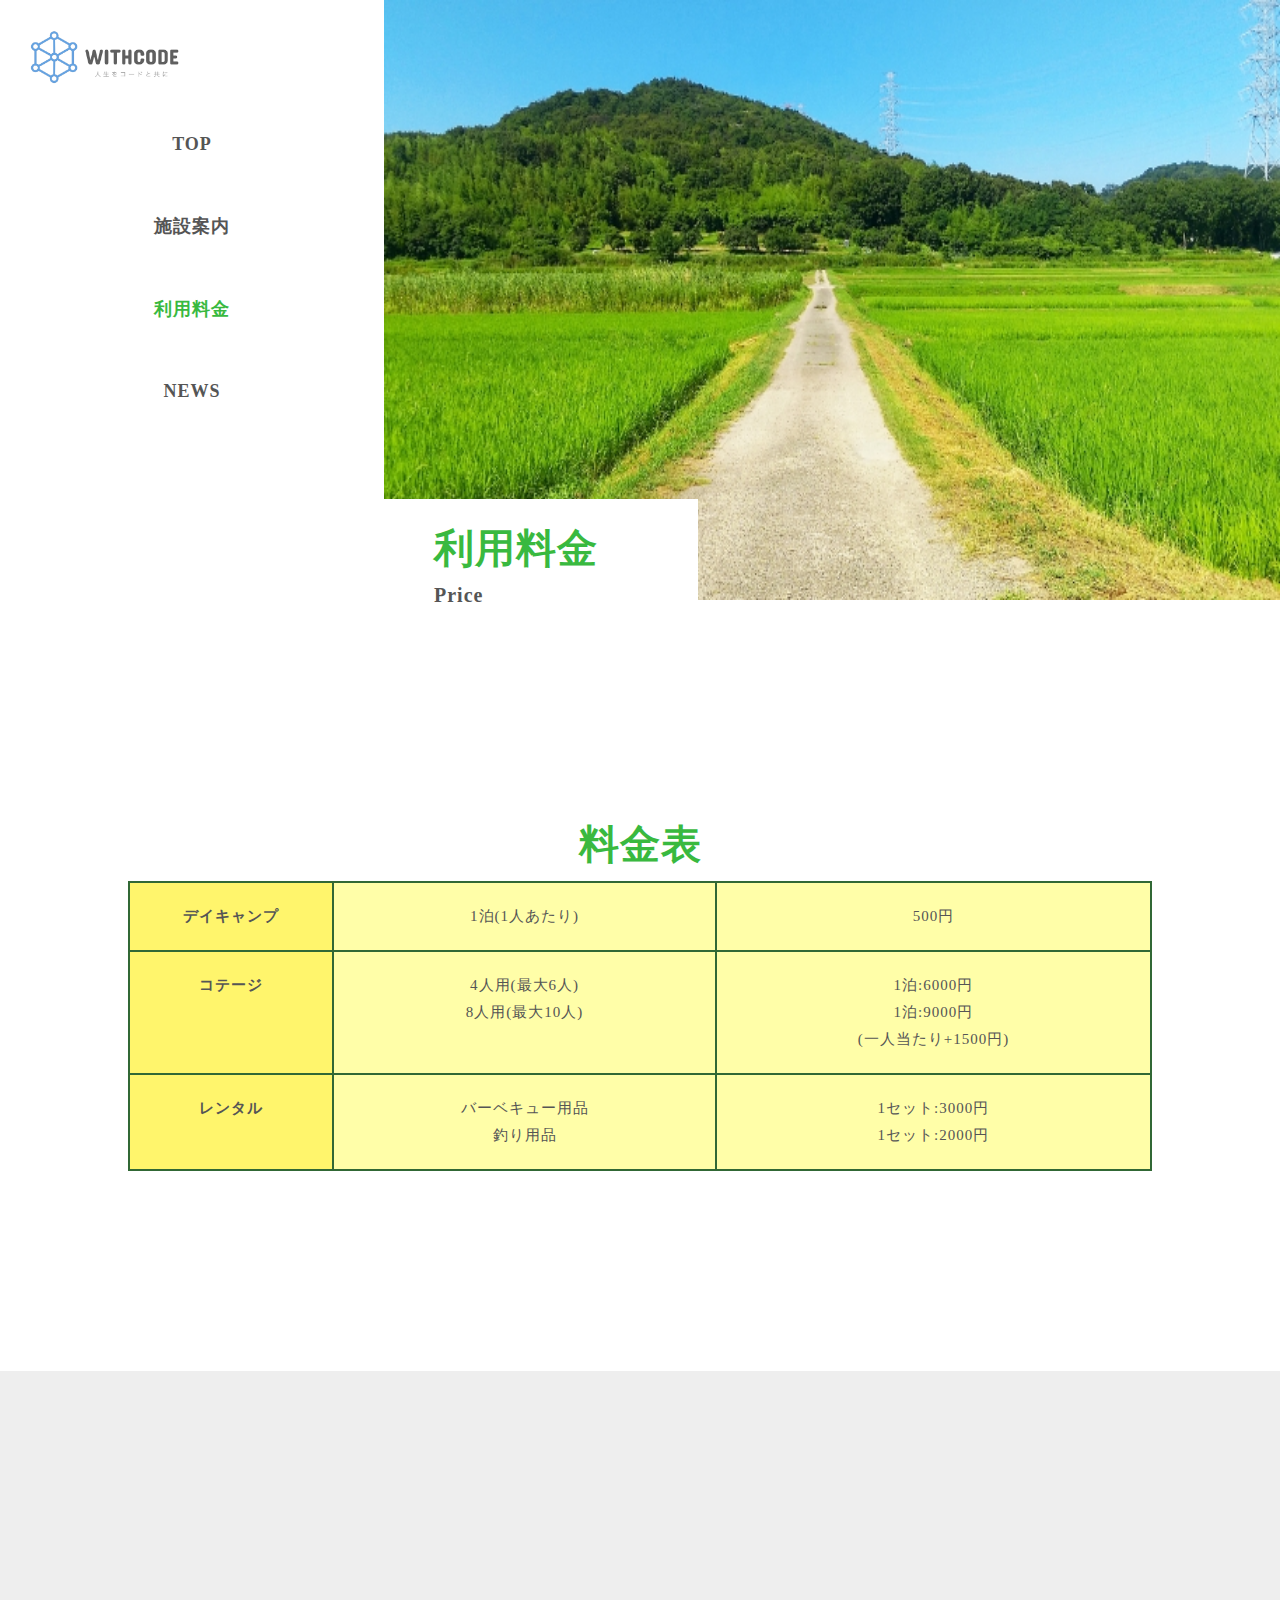
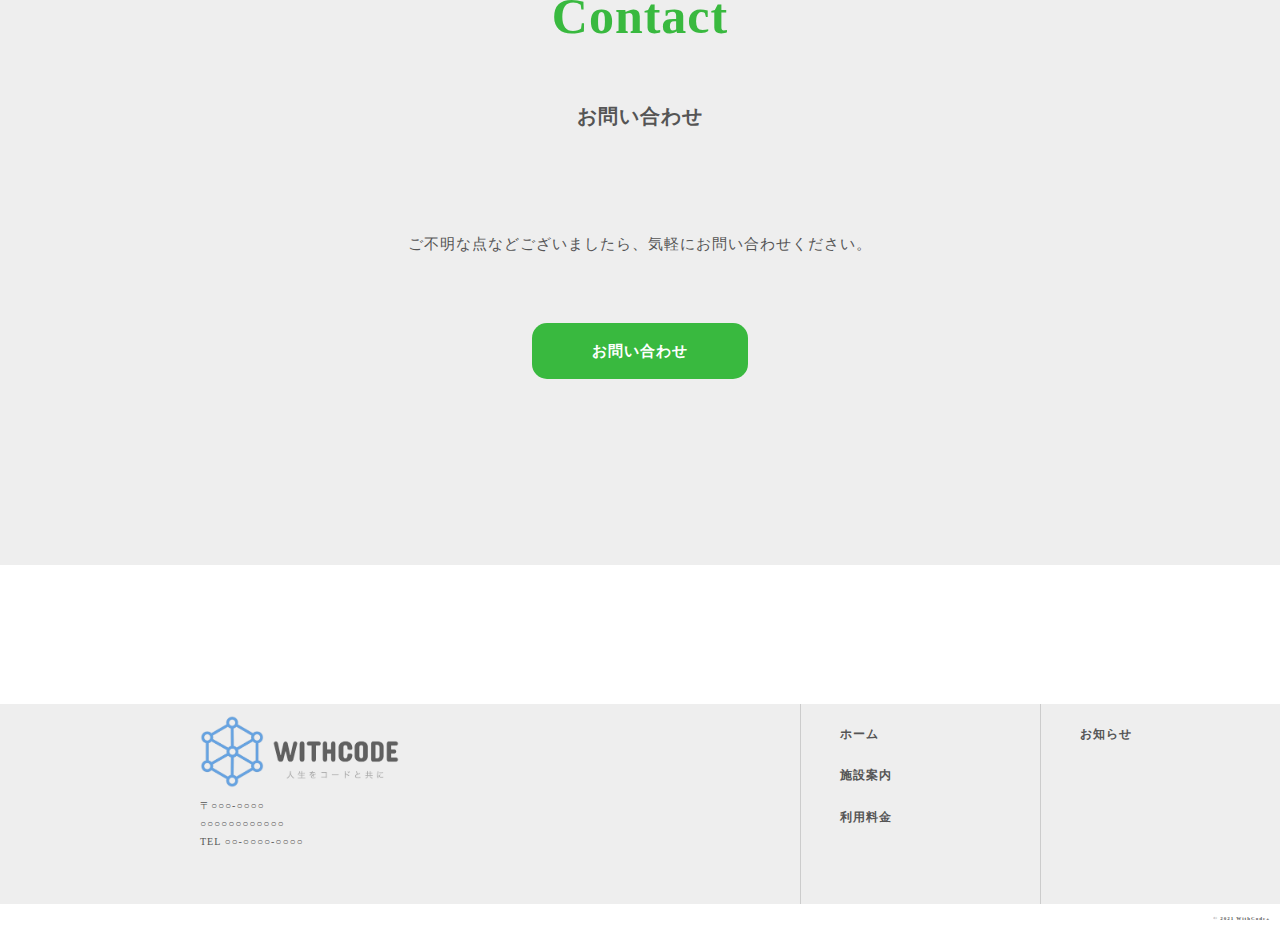
==== html/recruit.html @ bedcff71 "HP1" ====
<!DOCTYPE html>
<html>

<head>
  <meta charset="UTF-8">
  <title>プログラミング教材「WithCode＋」</title>
  <meta name="description" content="「人生をコードと共に」">
  <meta name="keywords" content="IT,プログラミング,コミュニティ">
  <meta name="viewport" content="width=device-width, initial-scale=1.0">
  <meta property="og:title" content="プログラミング教材「WithCode＋」">
  <meta property="og:type" content="article">
  <meta property="og:url" content="https//withcode-plus.tech">
  <meta property="og:image" content="img/logo.png">
  <meta property="og:description" content="「人生をコードと共に」">
  <meta property="og:site_name" content="プログラミング教材">
  <link rel="icon" href="../favicon.ico">
  <link rel="apple-touch-icon" sizes="180×180" href="../img/logo.png">
  <link rel="stylesheet" type="text/css" href="../css/reset.css">
  <link rel="stylesheet" type="text/css" href="../css/common1.css">
  <link rel="stylesheet" type="text/css" href="../css/common2.css">
  <link rel="stylesheet" type="text/css" href="../css/recruit.css">
</head>

<body>
  <header>
    <div class="header_all">
      <div class="header_inner">
        <img src="../img/logo.png" alt="ロゴ画像">
        <nav>
          <ul>
            <li><a href="../index.html">TOP</a></li>
            <li><a href="business.html">施設案内</a></li>
            <li><a href="recruit.html" class="color">利用料金</a></li>
            <li><a href="news.html">NEWS</a></li>
          </ul>
        </nav>
      </div>
      <div class="top_inner">
        <img src="../img/recruit.png" alt="トップ画像">
        <h1>利用料金<br><small>Price</small></h1>
      </div>
    </div>
  </header>

  <main>
  <section class="price section">
    <div class="price_all">
      <h1>料金表</h1>
      <div class="price_inner">
        <table>
          <tr>
            <th>デイキャンプ</th>
            <td>1泊(1人あたり)</td>
            <td>500円</td>
          </tr>
          <tr>
            <th>コテージ</th>
            <td>4人用(最大6人)<br>8人用(最大10人)</td>
            <td>1泊:6000円<br>1泊:9000円<br>(一人当たり+1500円)</td>
          </tr>
          <tr>
            <th>レンタル</th>
            <td>バーベキュー用品<br>釣り用品</td>
            <td>1セット:3000円<br>1セット:2000円</td>
          </tr>
        </table>
      </div>
    </div>
  </section>

  <section class="contact section">
    <div class="contact_inner">
      <h3>Contact<br><small>お問い合わせ</small></h3>
      <p>ご不明な点などございましたら、気軽にお問い合わせください。</p>
      <p class="btn"><a href="#">お問い合わせ</a></p>
    </div>
  </section>
  
  <footer>
    <div class="footer_inner">
      <img src="../img/logo.png" alt="ロゴ画像">
      <p>
        〒○○○-○○○○<br>
        ○○○○○○○○○○○○<br>
        TEL ○○-○○○○-○○○○
      </p>
    </div>
      <div class="footer_bg">
        <div class="footer_list">
          <ul>
            <li><a href="html/news.html">お知らせ</a></li>
          </ul>
          <ul>
            <li><a href="../index.html">ホーム</a></li>
            <li><a href="business.html">施設案内</a></li>
            <li><a href="recruit.html">利用料金</a></li>
          </ul>
        </div>
      </div>
    </footer>
    <p class="copyright">© 2021 WithCode+</p>
  </main>
</body>
</html>
---- css/common1.css ----
@charset "UTF-8";

body{
  font-size: 15px;
  line-height: 1.8;
  letter-spacing: 1px;
  word-break: break-all;
  color: #555;
}

a{
  text-decoration: none;
  color: #555;
}

li{
  list-style: none;
}
---- css/common2.css ----
@charset "UTF-8";

.header_all{
  width: 100%;
  position: relative;
}

.header_inner img{
  position: absolute;
  width: 150px;
  padding: 30px;
}

.header_inner nav ul{
  position: absolute;
  text-align: center;
  width: 30%;
  padding-top: 10%;
}

.header_inner nav ul li{
  padding-bottom: 50px;
  font-weight: bold;
  font-size: large;
}

.header_inner nav ul li .color{
  color:#39b93f;
}

.header_inner nav ul a:hover{
  opacity: 0.5;
}

.top_inner{
  width: 70%;
  position: relative;
  float: right;
}

.top_inner img{
  width: 100%;
  height: 600px;
}

.top_inner h1{
  position: absolute;
  font-size: 40px;
  color: #39b93f;
  bottom: 0;
  background: #fff;
  padding: 30px 100px 0 50px;
  line-height: 1;
}

.top_inner h1 small{
  font-size: 20px;
  color: #555;
}
---- css/recruit.css ----
@charset "UTF-8";

.section{
  padding: 200px 0;
}

.price{
  display: inline-block;
  width: 100%;
}

.price_all h1{
  font-size: 40px;
  font-weight: bold;
  text-align: center;
  color: #39b93f;
}

.price_inner{
  text-align: center;
}

.price_inner table{
  border: solid 2px #39b93f;
  text-align: center;
  margin: 0 auto;
  width: 80%;
  height: auto;
}

.price_inner table tr th{
  width: 20%;
  border: solid 2px #316835;
  padding: 20px;
  background: #fff56c;
}

.price_inner table tr td{
  border: solid 2px #316835;
  padding: 20px;
  background: #fffea8;
}

.contact{
  position: relative;
  width: 100%;
  background: #eee;
}

.contact h3{
  font-size: 50px;
  color: #39b93f;
  text-align: center;
}

.contact h3 small{
  font-size: 20px;
  color: #555;
}

.contact p{
  width: 40%;
  margin: 0 auto;
  text-align: center;
  padding-top: 80px;
}

.contact .btn a{
  text-align: center;
  position: relative;
  background: #39b93f;
  padding: 20px 60px;
  color: #fff;
  font-weight: bold;
  border-radius: 15px;
}

.contact .btn a:hover{
  background: #59dd3e;
}

footer{
  display: inline-block;
  position: relative;
  width: 100%;
}

.footer_inner{
  display: inline-block;
  position: relative;
  margin-left: 200px;
  z-index: 1;
  top: 150px;
}

.footer_inner img{
  width: 200px;
}

.footer_inner p{
  width: 150px;
  font-size: 10px;
}

.footer_bg{
  width: 100%;
  float: right;
  height: 200px;
  background-color: #eee;
  position: relative;
  z-index: 0;
}

.footer_list ul{
  float: right;
  z-index: 1;
}

.footer_list ul::after{
  content: "";
  position: absolute;
  height: 200px;
  border-left: 1px solid #ccc;
  color: #555;
  top: 0;
}

.footer_list ul li{
  width: 200px;
  padding: 20px 0 0 40px;
  font-weight: bold;
  font-size: 12px;
}

.copyright{
  float: right;
  font-size: 5px;
  font-weight: bold;
  padding: 10px;
}
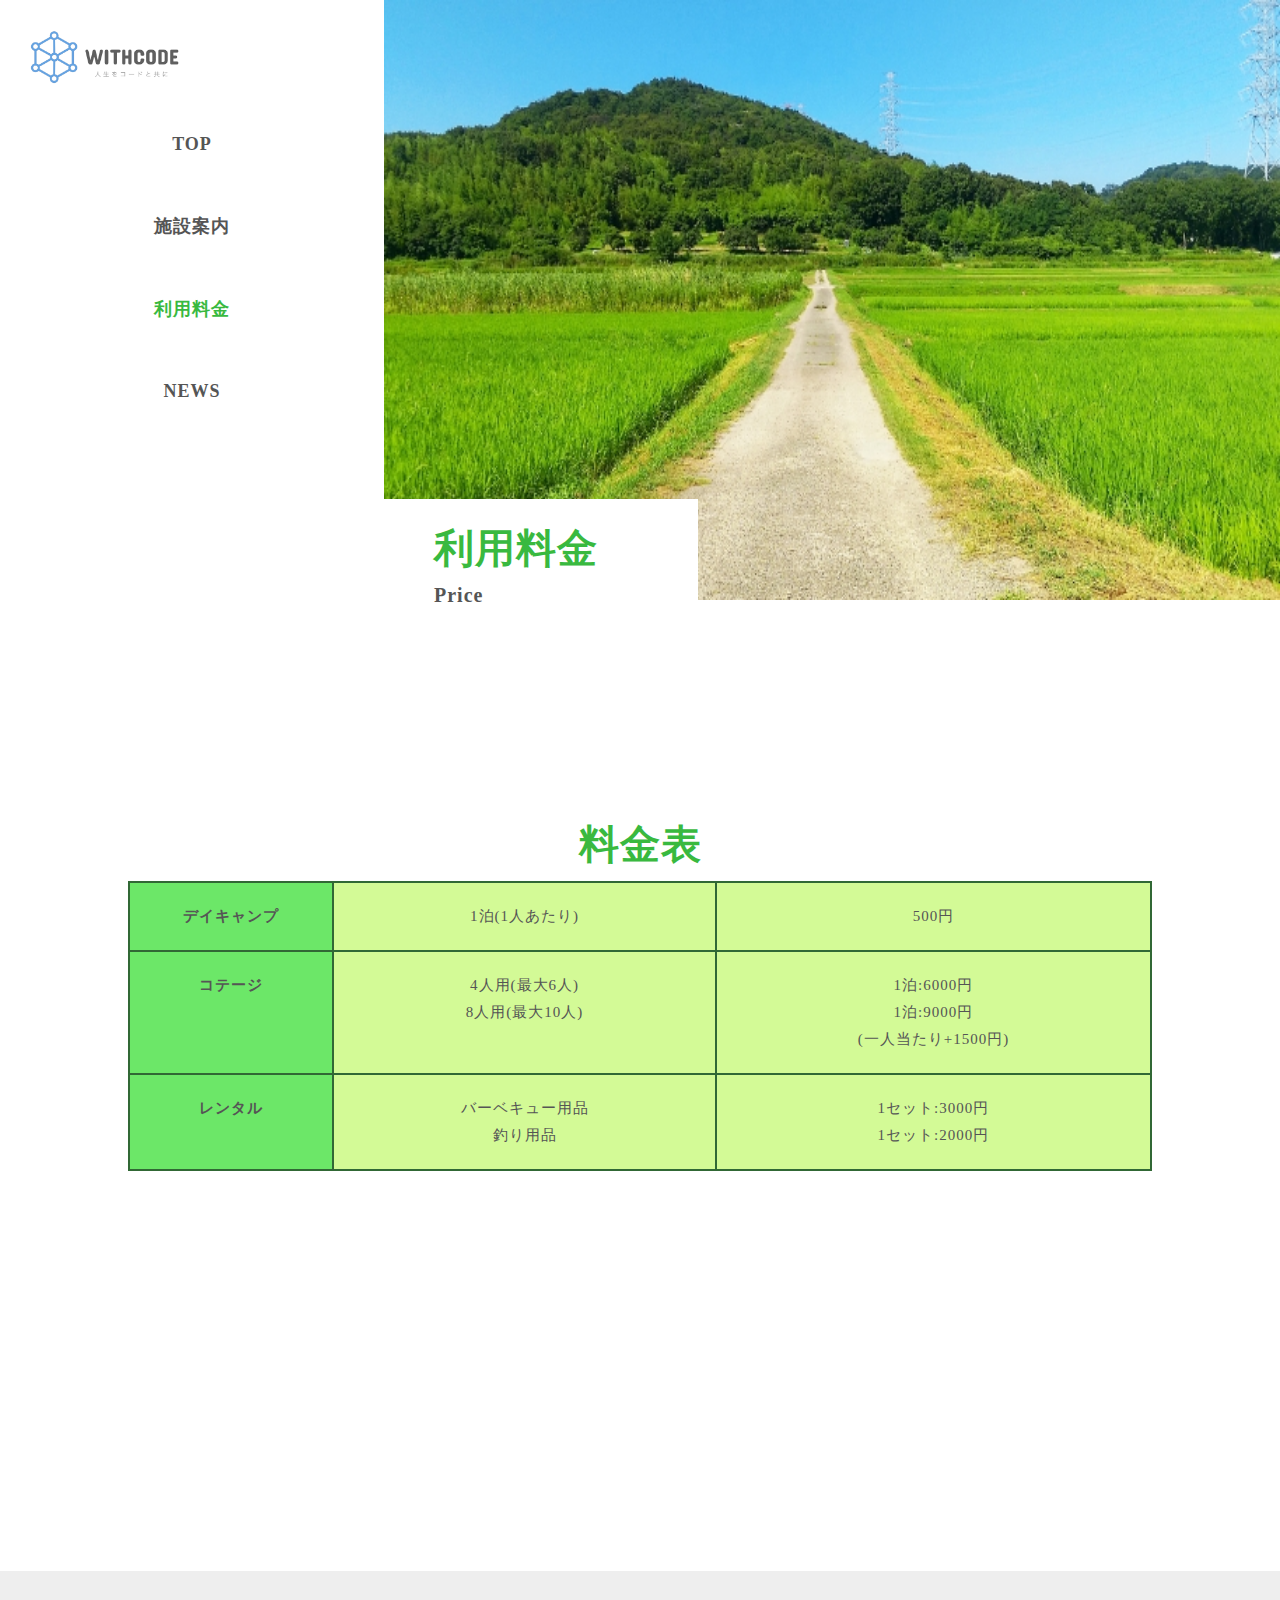
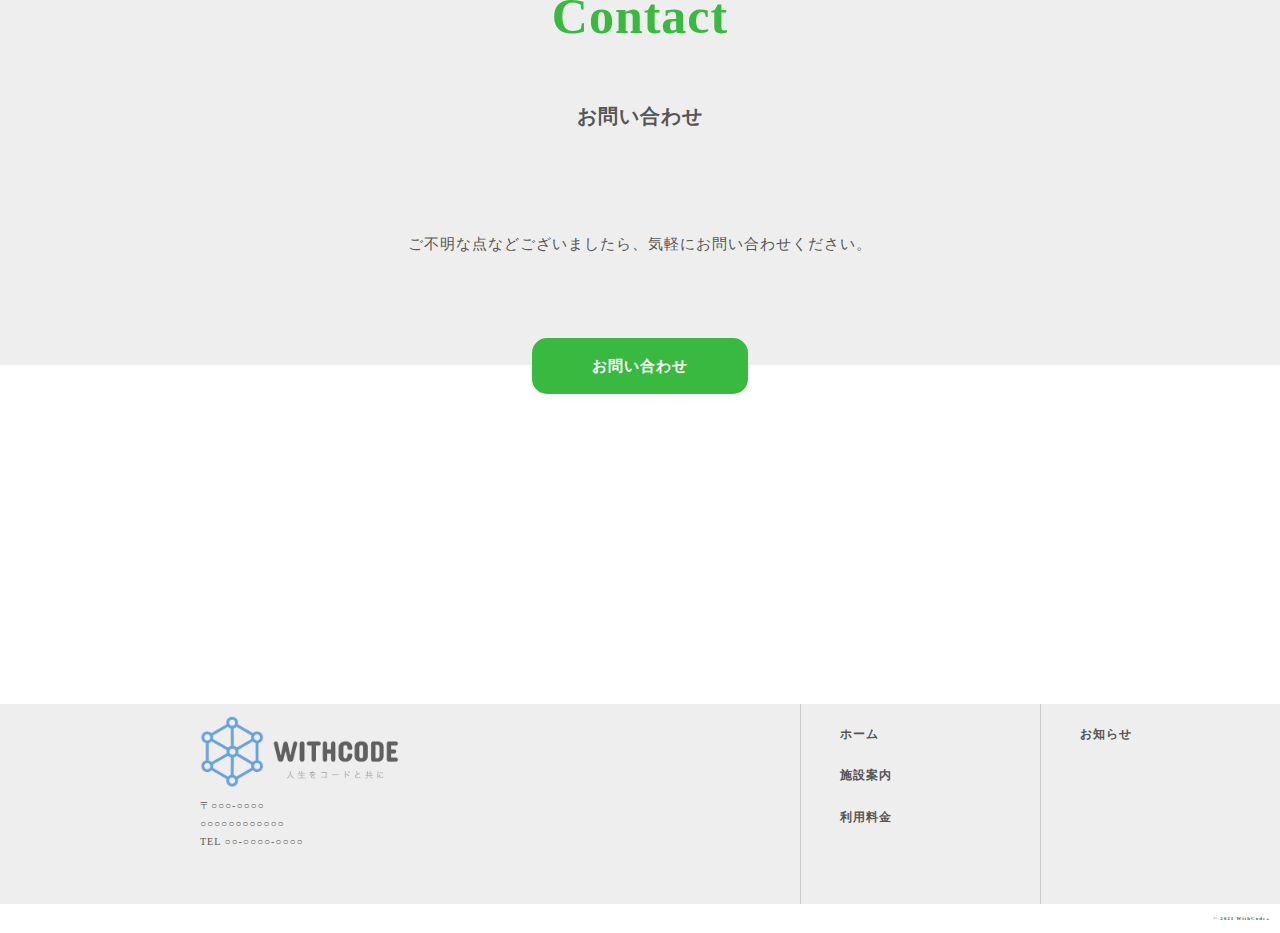
==== commit 0217ed6e: "sass-apply" ====
--- a/html/recruit.html
+++ b/html/recruit.html
@@ -88,7 +88,7 @@
       <div class="footer_bg">
         <div class="footer_list">
           <ul>
-            <li><a href="html/news.html">お知らせ</a></li>
+            <li><a href="news.html">お知らせ</a></li>
           </ul>
           <ul>
             <li><a href="../index.html">ホーム</a></li>
--- a/css/recruit.css
+++ b/css/recruit.css
@@ -32,18 +32,21 @@
   width: 20%;
   border: solid 2px #316835;
   padding: 20px;
-  background: #fff56c;
+  background: #6ce768;
 }
 
 .price_inner table tr td{
   border: solid 2px #316835;
   padding: 20px;
-  background: #fffea8;
+  background: #d3fa96;
 }
 
 .contact{
   position: relative;
   width: 100%;
+}
+
+.contact_inner{
   background: #eee;
 }
 
@@ -65,17 +68,17 @@
   padding-top: 80px;
 }
 
-.contact .btn a{
-  text-align: center;
-  position: relative;
+.contact .btn a {
   background: #39b93f;
   padding: 20px 60px;
+  position: relative;
+  top: 15px;
   color: #fff;
   font-weight: bold;
   border-radius: 15px;
 }
 
-.contact .btn a:hover{
+.contact .btn a:hover {
   background: #59dd3e;
 }
 
